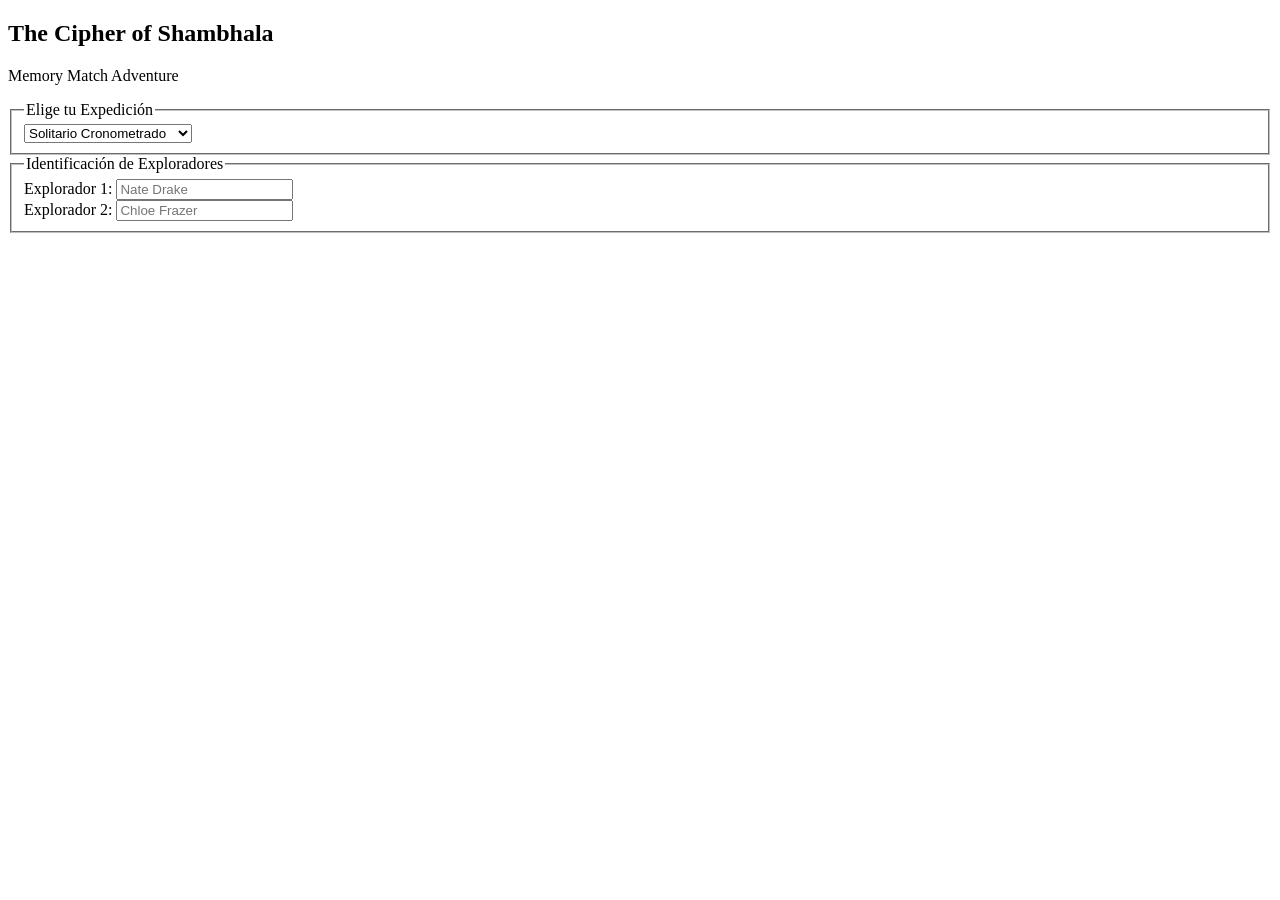
==== Proyecto1/index.html @ aee3eddd "adding title, style and add fonts" ====
<!DOCTYPE html>
<html lang="es">
<head>
    <meta charset="UTF-8">
    <meta name="viewport" content="width=device-width, initial-scale=1.0">
    <title>The Cipher of Shambhala | Memory Match Adventure</title>
    
    <link rel="stylesheet" href="css/styles.css">

    <link rel="preconnect" href="https://fonts.googleapis.com">
    <link rel="preconnect" href="https://fonts.gstatic.com" crossorigin>
    <link href="https://fonts.googleapis.com/css2?family=Cinzel:wght@500;700&family=Special+Elite&display=swap" rel="stylesheet">
</head>
<body class="uncharted-theme">

    <main id="app-container">

        <section id="setup-screen" class="active-view journal-page">
            <header class="game-header">
                <h1 class="game-title">The Cipher <span class="subtitle">of Shambhala</span></h1>
                <p class="tagline">Memory Match Adventure</p>
            </header>

            <form id="setup-form" class="artifact-form">
                
                <fieldset class="form-group">
                    <legend class="form-label">Elige tu Expedición</legend>
                    <select id="game-mode" name="gameMode" required>
                        <option value="solo">Solitario Cronometrado</option>
                        <option value="pvp">PvP Local (2 Jugadores)</option>
                        <option value="practice">Práctica Libre</option>
                    </select>
                </fieldset>

                <fieldset class="form-group players-input-container">
                    <legend class="form-label">Identificación de Exploradores</legend>
                    <div class="input-wrapper">
                        <label for="player1-name">Explorador 1:</label>
                        <input type="text" id="player1-name" name="player1Name" placeholder="Nate Drake" required maxlength="12">
                    </div>
                    <div id="player2-input-wrapper" class="input-wrapper hidden">
                        <label for="player2-name">Explorador 2:</label>
                        <input type="text" id="player2-name" name="player2Name" placeholder="Chloe Frazer" maxlength="12">
                    </div>
                </fieldset>
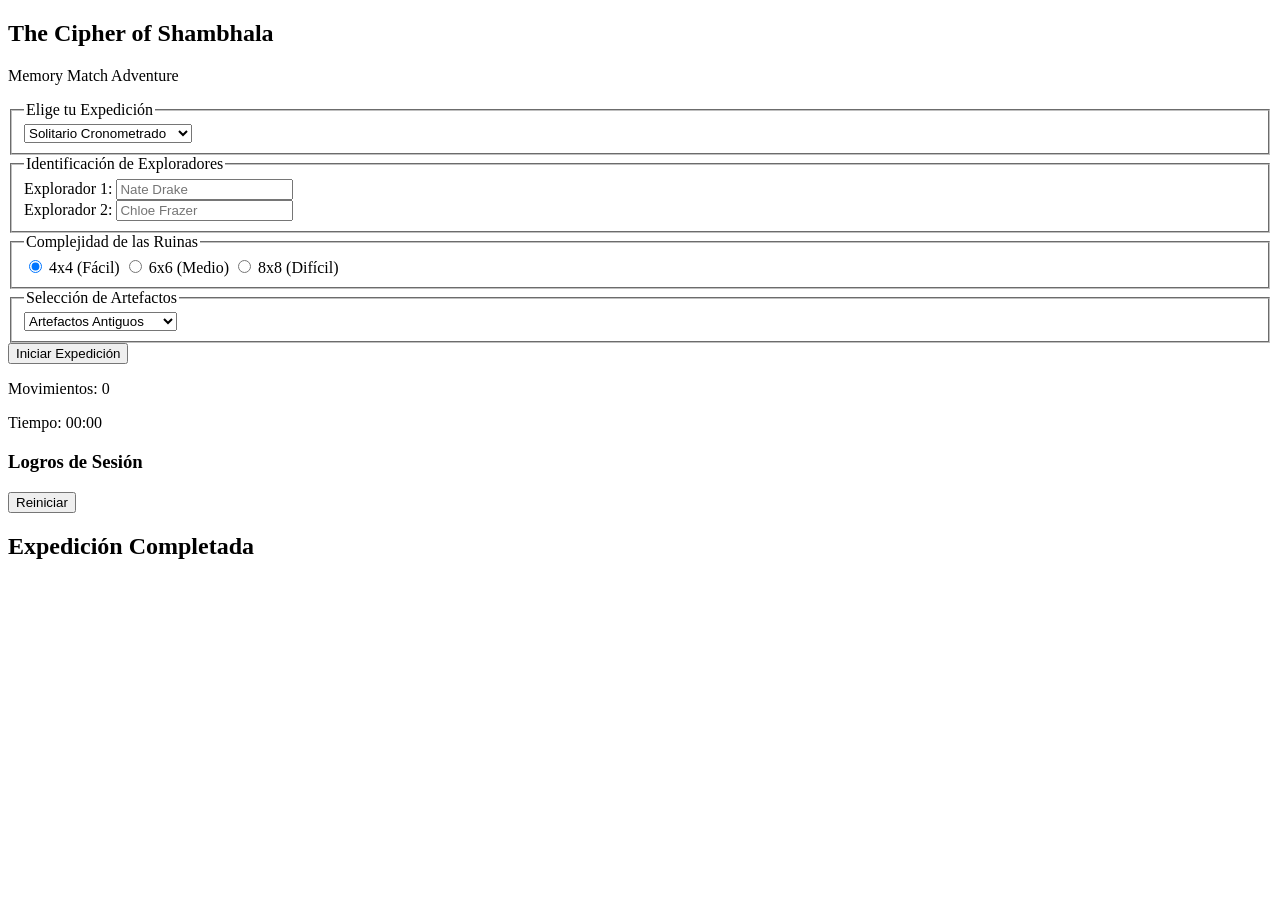
==== commit 114825f0: "Add game setup form and HUD elements" ====
--- a/Proyecto1/index.html
+++ b/Proyecto1/index.html
@@ -43,3 +43,55 @@
                         <input type="text" id="player2-name" name="player2Name" placeholder="Chloe Frazer" maxlength="12">
                     </div>
                 </fieldset>
+
+                <fieldset class="form-group">
+                    <legend class="form-label">Complejidad de las Ruinas</legend>
+                    <div class="radio-options">
+                        <label><input type="radio" name="difficulty" value="4x4" checked> 4x4 (Fácil)</label>
+                        <label><input type="radio" name="difficulty" value="6x6"> 6x6 (Medio)</label>
+                        <label><input type="radio" name="difficulty" value="8x8"> 8x8 (Difícil)</label>
+                    </div>
+                </fieldset>
+
+                <fieldset class="form-group">
+                    <legend class="form-label">Selección de Artefactos</legend>
+                    <select id="theme-select" name="themeSelect" required>
+                        <option value="artifacts">Artefactos Antiguos</option>
+                        <option value="desert">Símbolos del Desierto</option>
+                        <option value="maps">Cartografía Perdida</option>
+                    </select>
+                </fieldset>
+
+                <button type="submit" class="start-btn artifact-btn">Iniciar Expedición</button>
+            </form>
+        </section>
+
+        <section id="game-screen" class="hidden-view">
+            <aside id="game-hud" class="hud-panel parchment-texture">
+                <div class="hud-section players-stats">
+                    </div>
+                
+                <div class="hud-section game-info">
+                    <p id="move-counter">Movimientos: <span class="stat-value">0</span></p>
+                    <p id="game-timer" class="hidden">Tiempo: <span class="stat-value">00:00</span></p>
+                </div>
+
+                <div class="hud-section achievements-hud">
+                    <h3>Logros de Sesión</h3>
+                    <ul id="achievements-list">
+                        </ul>
+                </div>
+
+                <button id="reset-btn" class="reset-btn artifact-btn-small">Reiniciar</button>
+            </aside>
+
+            <section id="board-container" class="board-grid">
+                </section>
+        </section>
+
+        <section id="end-screen" class="hidden-view modal-overlay">
+            <div class="end-card journal-page animated-entry">
+                <header class="end-header">
+                    <h2>Expedición Completada</h2>
+                    <p id="end-message" class="end-victory-msg"></p>
+                </header>
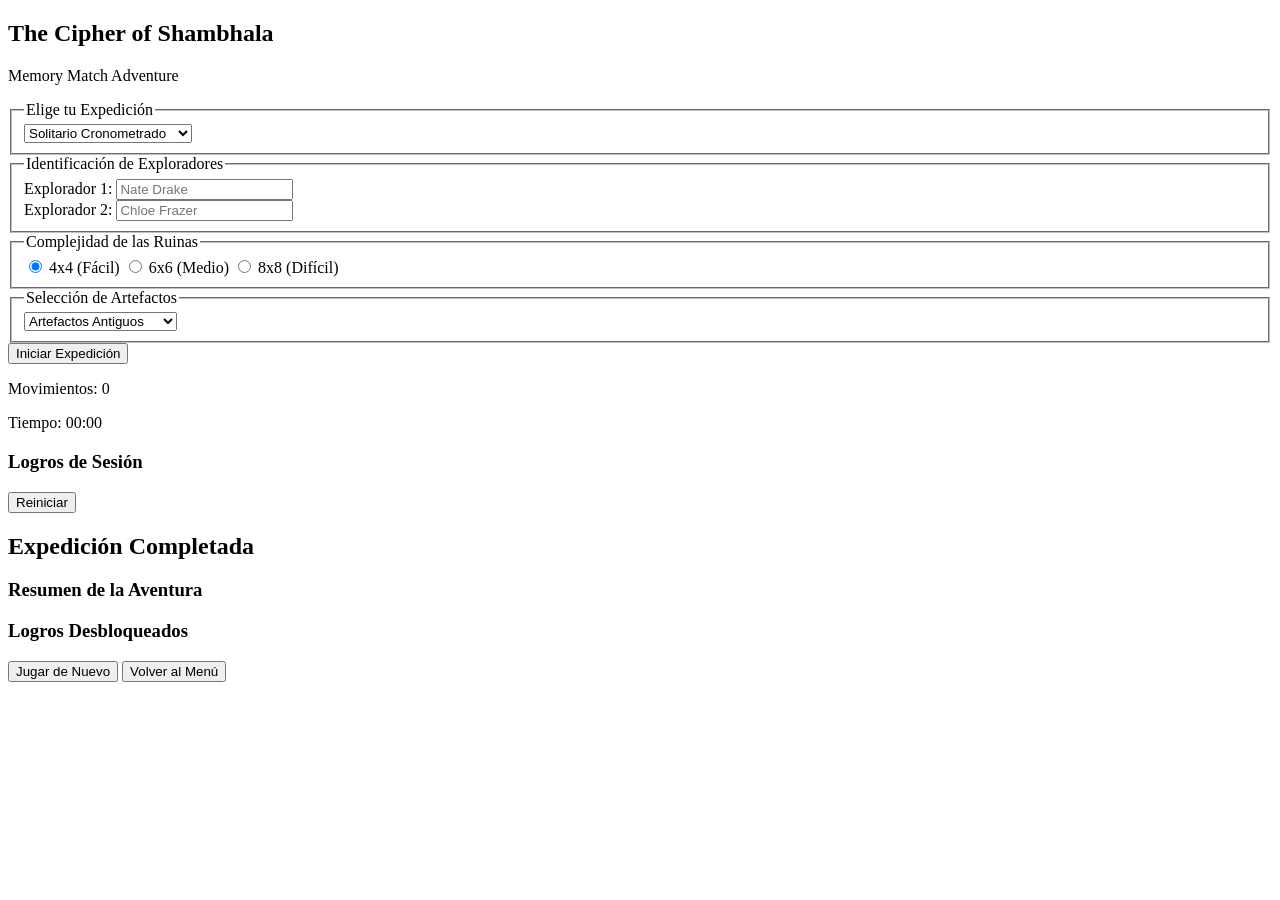
==== commit 309897f4: "Add end section with achievements and actions" ====
--- a/Proyecto1/index.html
+++ b/Proyecto1/index.html
@@ -95,3 +95,31 @@
                     <h2>Expedición Completada</h2>
                     <p id="end-message" class="end-victory-msg"></p>
                 </header>
+
+                <div class="end-stats parchment-texture">
+                    <h3>Resumen de la Aventura</h3>
+                    <ul id="final-stats-list">
+                        </ul>
+                </div>
+
+                <div class="end-achievements">
+                    <h3>Logros Desbloqueados</h3>
+                    <ul id="end-achievements-list">
+                        </ul>
+                </div>
+
+                <footer class="end-actions">
+                    <button id="play-again-btn" class="artifact-btn">Jugar de Nuevo</button>
+                    <button id="back-to-menu-btn" class="artifact-btn-secondary">Volver al Menú</button>
+                </footer>
+            </div>
+        </section>
+
+        <div id="notifications-container" class="notifications-area">
+            </div>
+
+    </main>
+
+    <script src="js/app.js"></script>
+    <script src="js/themes.js"></script>
+    <script src="js/board.js"></script>
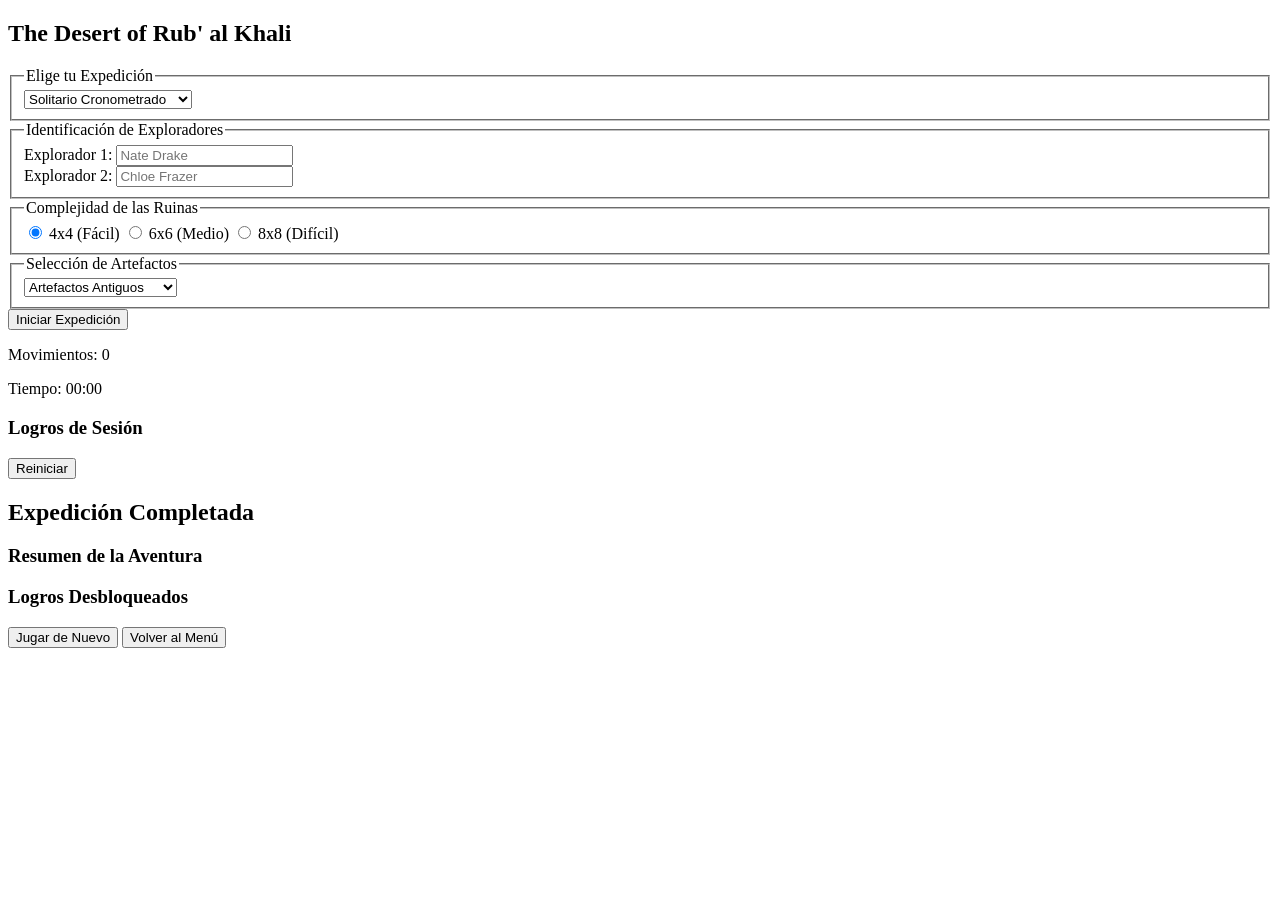
==== commit bcc2f159: "Change title and header for the game" ====
--- a/Proyecto1/index.html
+++ b/Proyecto1/index.html
@@ -3,7 +3,7 @@
 <head>
     <meta charset="UTF-8">
     <meta name="viewport" content="width=device-width, initial-scale=1.0">
-    <title>The Cipher of Shambhala | Memory Match Adventure</title>
+    <title>The Desert of Rub' al Khali</title>
     
     <link rel="stylesheet" href="css/styles.css">
 
@@ -17,8 +17,7 @@
 
         <section id="setup-screen" class="active-view journal-page">
             <header class="game-header">
-                <h1 class="game-title">The Cipher <span class="subtitle">of Shambhala</span></h1>
-                <p class="tagline">Memory Match Adventure</p>
+                <h1 class="game-title">The Desert <span class="subtitle">of Rub' al Khali</span></h1>
             </header>
 
             <form id="setup-form" class="artifact-form">
@@ -123,3 +122,4 @@
     <script src="js/app.js"></script>
     <script src="js/themes.js"></script>
     <script src="js/board.js"></script>
+    <script src="js/menu.js"></script>
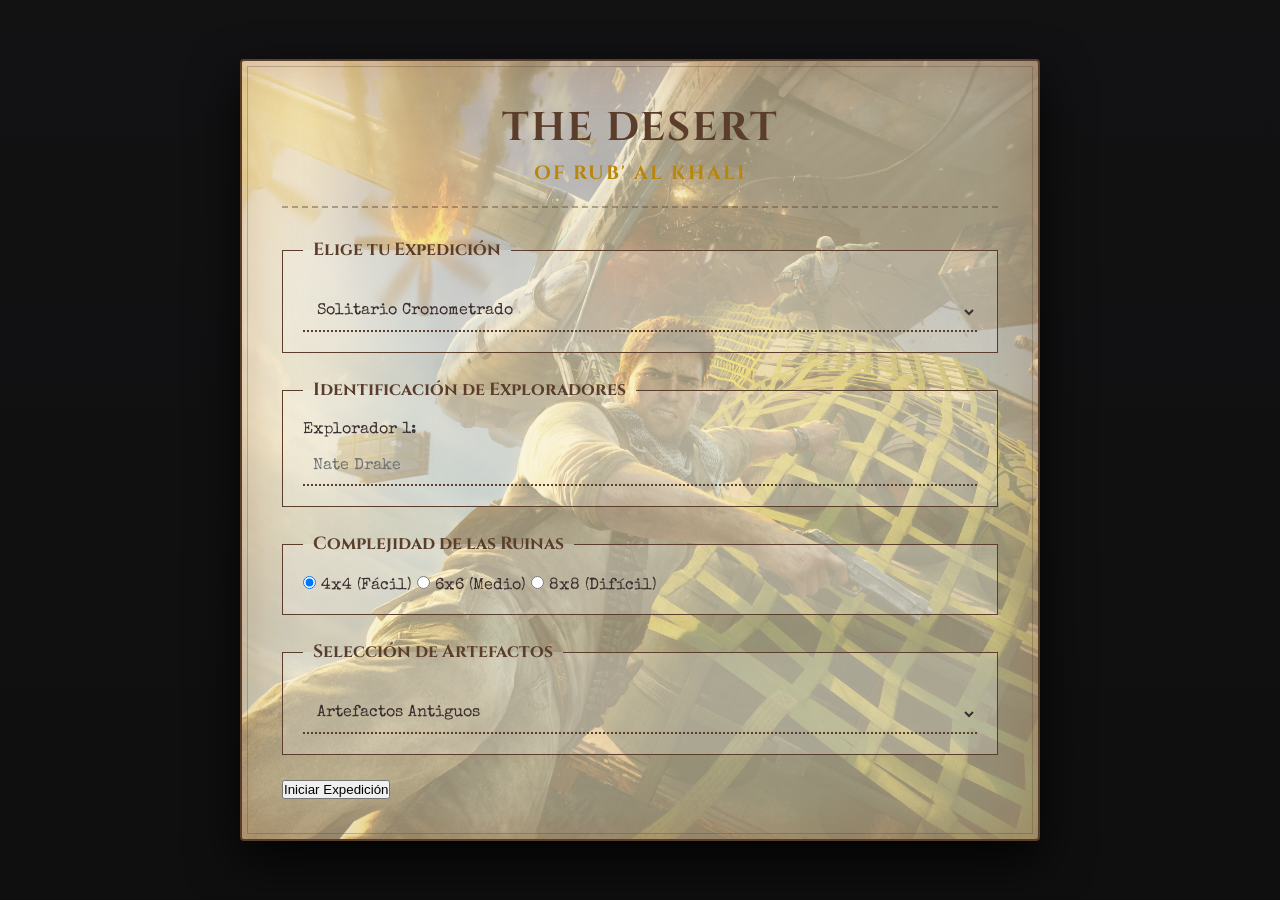
==== commit b4d3c47e: "Update index.html" ====
--- a/Proyecto1/index.html
+++ b/Proyecto1/index.html
@@ -123,3 +123,5 @@
     <script src="js/themes.js"></script>
     <script src="js/board.js"></script>
     <script src="js/menu.js"></script>
+    <script src="js/game.js"></script>
+</body>
--- a/Proyecto1/css/styles.css
+++ b/Proyecto1/css/styles.css
@@ -0,0 +1,142 @@
+@import url('https://fonts.googleapis.com/css2?family=Cinzel:wght@500;700&family=Special+Elite&display=swap');
+
+* {
+    margin: 0;
+    padding: 0;
+    box-sizing: border-box;
+}
+
+:root {
+    --bg-dark: #1a1a1d;
+    --parchment: #f4e8c1;
+    --parchment-dark: #e3d2a4;
+    --ink: #3b2f2f;
+    --leather: #5a3d2b;
+    --gold-aged: #b8860b;
+    --gold-hover: #d4af37;
+    
+    --font-title: 'Cinzel', serif;
+    --font-text: 'Special Elite', monospace;
+}
+
+body.uncharted-theme {
+    background-color: var(--bg-dark);
+    
+    background-image: 
+        linear-gradient(rgba(10, 10, 10, 0.5), rgba(10, 10, 10, 0.7)),
+        url('https://images.unsplash.com/photo-1509316785289-025f5b846b35?q=80&w=2000&auto=format&fit=crop');
+    
+    background-size: cover;
+    background-position: center;
+    background-attachment: fixed;
+    background-repeat: no-repeat;
+    
+    font-family: var(--font-text);
+    color: var(--ink);
+    min-height: 100vh;
+    display: flex;
+    justify-content: center;
+    align-items: center;
+    padding: 20px;
+}
+
+#app-container {
+    width: 100%;
+    max-width: 800px;
+}
+
+.hidden-view {
+    display: none !important;
+}
+
+.active-view {
+    display: block;
+}
+
+.hidden {
+    display: none !important;
+}
+
+.journal-page {
+    background-color: var(--parchment);
+    
+    background-image: 
+        linear-gradient(rgba(244, 232, 193, 0.6), rgba(244, 232, 193, 0.6)), 
+        url('../assets/drake.webp');
+    
+    background-size: cover;
+    background-position: top center;
+    background-repeat: no-repeat;
+    
+    box-shadow: 
+        0 20px 50px rgba(0,0,0,0.8),
+        inset 0 0 60px rgba(139, 69, 19, 0.3);
+    border: 2px solid var(--leather);
+    border-radius: 4px;
+    padding: 40px;
+    position: relative;
+}
+
+.journal-page::before {
+    content: '';
+    position: absolute;
+    top: 5px; left: 5px; right: 5px; bottom: 5px;
+    border: 1px solid rgba(90, 61, 43, 0.3);
+    pointer-events: none;
+}
+
+.game-header {
+    text-align: center;
+    margin-bottom: 30px;
+    border-bottom: 2px dashed rgba(90, 61, 43, 0.4);
+    padding-bottom: 20px;
+}
+
+.game-title {
+    font-family: var(--font-title);
+    font-size: 2.5rem;
+    color: var(--leather);
+    text-transform: uppercase;
+    letter-spacing: 2px;
+}
+
+.game-title .subtitle {
+    display: block;
+    font-size: 1.2rem;
+    color: var(--gold-aged);
+    margin-top: 5px;
+}
+
+.tagline {
+    font-size: 0.9rem;
+    color: #666;
+    margin-top: 10px;
+}
+
+.form-group {
+    border: 1px solid var(--leather);
+    padding: 20px;
+    margin-bottom: 25px;
+    background-color: rgba(255, 255, 255, 0.2);
+}
+
+.form-label {
+    font-family: var(--font-title);
+    font-weight: bold;
+    color: var(--leather);
+    padding: 0 10px;
+    font-size: 1.1rem;
+}
+
+select, input[type="text"] {
+    width: 100%;
+    padding: 10px;
+    margin-top: 10px;
+    background-color: transparent;
+    border: none;
+    border-bottom: 2px dotted var(--leather);
+    font-family: var(--font-text);
+    font-size: 1rem;
+    color: var(--ink);
+    outline: none;
+}
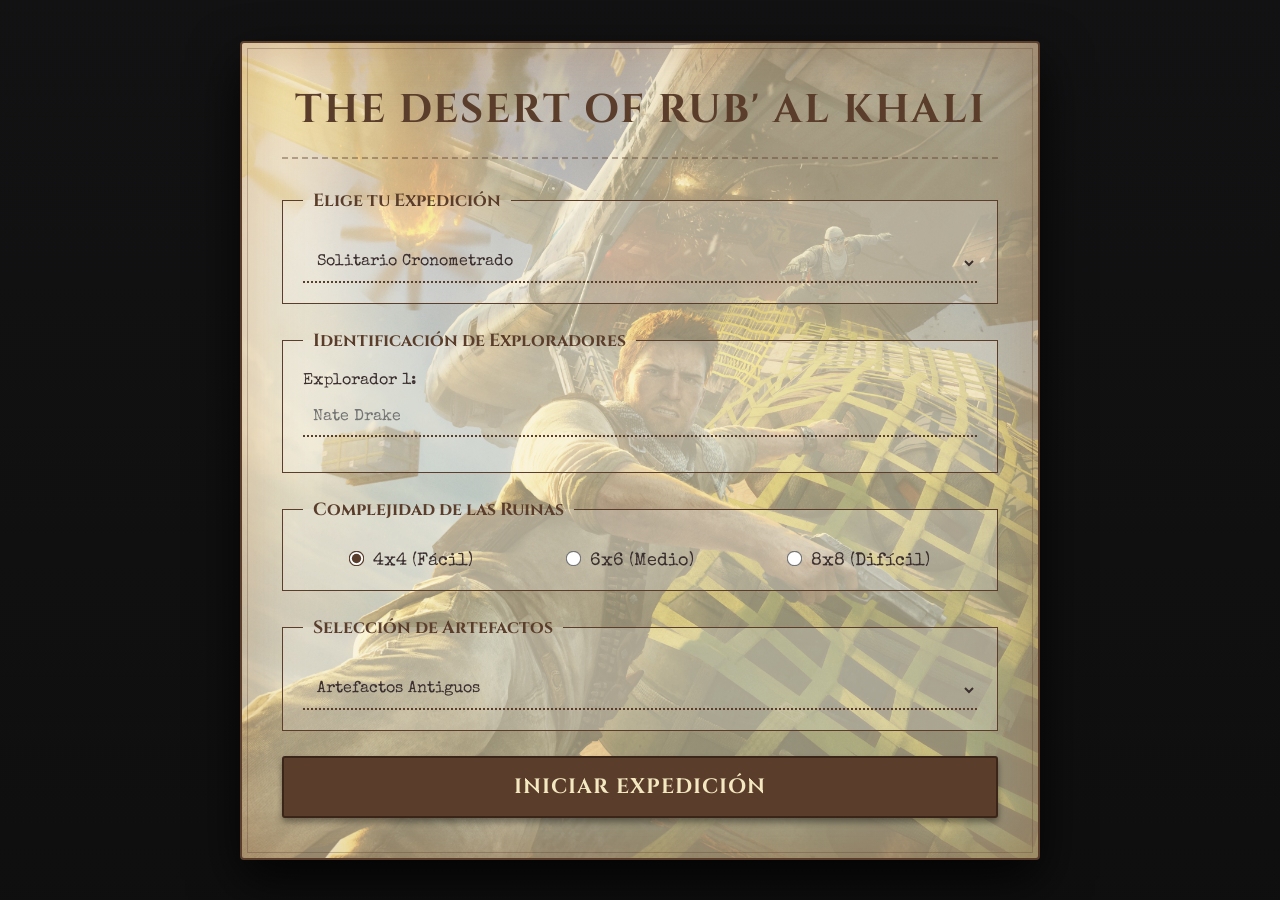
==== commit 6e51a822: "game title and add new scripts of js files" ====
--- a/Proyecto1/index.html
+++ b/Proyecto1/index.html
@@ -17,7 +17,7 @@
 
         <section id="setup-screen" class="active-view journal-page">
             <header class="game-header">
-                <h1 class="game-title">The Desert <span class="subtitle">of Rub' al Khali</span></h1>
+                <h1 class="game-title">The Desert of Rub' al Khali</h1>
             </header>
 
             <form id="setup-form" class="artifact-form">
@@ -122,6 +122,11 @@
     <script src="js/app.js"></script>
     <script src="js/themes.js"></script>
     <script src="js/board.js"></script>
+    <script src="js/game.js"></script>
     <script src="js/menu.js"></script>
-    <script src="js/game.js"></script>
+    <script src="js/timer.js"></script>
+    <script src="js/endScreen.js"></script>
+    <script src="js/modes.js"></script>
+    <script src="js/achievements.js"></script>
 </body>
+</html>
--- a/Proyecto1/css/styles.css
+++ b/Proyecto1/css/styles.css
@@ -140,3 +140,226 @@
     color: var(--ink);
     outline: none;
 }
+
+select:focus, input[type="text"]:focus {
+    border-bottom-color: var(--gold-aged);
+    background-color: rgba(255, 255, 255, 0.4);
+}
+
+.radio-options {
+    display: flex;
+    justify-content: space-around;
+    margin-top: 10px;
+}
+
+.radio-options label {
+    cursor: pointer;
+    font-size: 1.1rem;
+}
+
+.radio-options input[type="radio"] {
+    accent-color: var(--leather);
+    transform: scale(1.2);
+    margin-right: 5px;
+}
+
+.artifact-btn {
+    width: 100%;
+    padding: 15px;
+    background-color: var(--leather);
+    color: var(--parchment);
+    font-family: var(--font-title);
+    font-size: 1.3rem;
+    font-weight: bold;
+    border: 2px solid #3a2518;
+    border-radius: 3px;
+    cursor: pointer;
+    transition: all 0.3s ease;
+    text-transform: uppercase;
+    letter-spacing: 1px;
+    box-shadow: 0 4px 6px rgba(0,0,0,0.4);
+}
+
+.artifact-btn:hover {
+    background-color: var(--gold-aged);
+    color: var(--bg-dark);
+    border-color: var(--parchment);
+    transform: translateY(-2px);
+    box-shadow: 0 6px 12px rgba(0,0,0,0.6);
+}
+
+.input-wrapper {
+    margin-bottom: 15px;
+}
+
+#board-container {
+    padding: 20px;
+    background-color: rgba(0, 0, 0, 0.4);
+    border-radius: 8px;
+    border: 2px solid var(--leather);
+    
+    width: 100%;
+    flex: 1;
+    min-height: 400px;
+}
+
+.card {
+    aspect-ratio: 1 / 1;
+    perspective: 1000px;
+    cursor: pointer;
+}
+
+.card-inner {
+    width: 100%;
+    height: 100%;
+    transition: transform 0.6s;
+    transform-style: preserve-3d;
+    position: relative;
+}
+
+.card.flipped .card-inner {
+    transform: rotateY(180deg);
+}
+
+.card-front, .card-back {
+    width: 100%;
+    height: 100%;
+    position: absolute;
+    backface-visibility: hidden;
+    border-radius: 5px;
+    display: flex;
+    justify-content: center;
+    align-items: center;
+    font-size: 2.5rem;
+    box-shadow: 0 4px 8px rgba(0,0,0,0.5);
+    border: 2px solid var(--leather);
+}
+
+.card-front {
+    background-color: var(--gold-aged);
+    background-image: repeating-linear-gradient(45deg, transparent, transparent 10px, rgba(0,0,0,0.1) 10px, rgba(0,0,0,0.1) 20px);
+}
+
+.card-back {
+    background-color: var(--parchment);
+    transform: rotateY(180deg);
+}
+
+.error-shake {
+    animation: shake 0.4s ease-in-out;
+}
+
+@keyframes shake {
+    0%, 100% { transform: translateX(0); }
+    20%, 60% { transform: translateX(-5px); }
+    40%, 80% { transform: translateX(5px); }
+}
+
+.card.matched .card-front {
+    background-color: var(--gold-hover);
+    box-shadow: 0 0 15px rgba(212, 175, 55, 0.8);
+    opacity: 0.9;
+}
+
+#game-screen.active-view {
+    display: flex;
+    flex-direction: column;
+    align-items: center;
+    gap: 20px;
+    width: 100%;
+}
+
+@media (min-width: 800px) {
+    #game-screen.active-view {
+        flex-direction: row;
+        align-items: flex-start;
+        justify-content: center;
+    }
+}
+
+#game-hud {
+    background-color: var(--parchment);
+    padding: 20px;
+    border-radius: 8px;
+    border: 2px solid var(--leather);
+    box-shadow: 0 10px 20px rgba(0,0,0,0.6);
+    min-width: 250px;
+}
+
+.hud-section {
+    margin-bottom: 20px;
+    padding-bottom: 15px;
+    border-bottom: 2px dashed rgba(90, 61, 43, 0.3);
+}
+
+.hud-section h3 {
+    font-family: var(--font-title);
+    color: var(--leather);
+    font-size: 1.2rem;
+    margin-bottom: 10px;
+}
+
+.game-info p {
+    font-size: 1.2rem;
+    font-weight: bold;
+    margin-bottom: 10px;
+}
+
+.stat-value {
+    color: var(--gold-aged);
+    font-size: 1.4rem;
+}
+
+.artifact-btn-small {
+    width: 100%;
+    padding: 10px;
+    background-color: #8b0000;
+    color: var(--parchment);
+    font-family: var(--font-title);
+    font-weight: bold;
+    border: 2px solid #5a0000;
+    border-radius: 3px;
+    cursor: pointer;
+    transition: 0.3s;
+}
+
+.artifact-btn-small:hover {
+    background-color: red;
+}
+
+.player-box {
+    padding: 10px;
+    border: 2px solid transparent;
+    border-radius: 5px;
+    margin-bottom: 10px;
+    transition: 0.3s;
+}
+
+.active-turn {
+    border-color: var(--gold-aged);
+    background-color: rgba(197, 160, 89, 0.15);
+    box-shadow: inset 0 0 10px rgba(197, 160, 89, 0.3);
+}
+
+#notifications-container {
+    position: fixed;
+    top: 20px;
+    right: 20px;
+    z-index: 1000;
+    display: flex;
+    flex-direction: column;
+    gap: 10px;
+}
+
+.toast-notification {
+    background-color: var(--parchment);
+    border: 2px solid var(--gold-aged);
+    border-radius: 8px;
+    padding: 15px 20px;
+    display: flex;
+    align-items: center;
+    gap: 15px;
+    box-shadow: 0 5px 15px rgba(0,0,0,0.5);
+    animation: slideInRight 0.5s forwards;
+    border-left: 6px solid var(--leather);
+}
